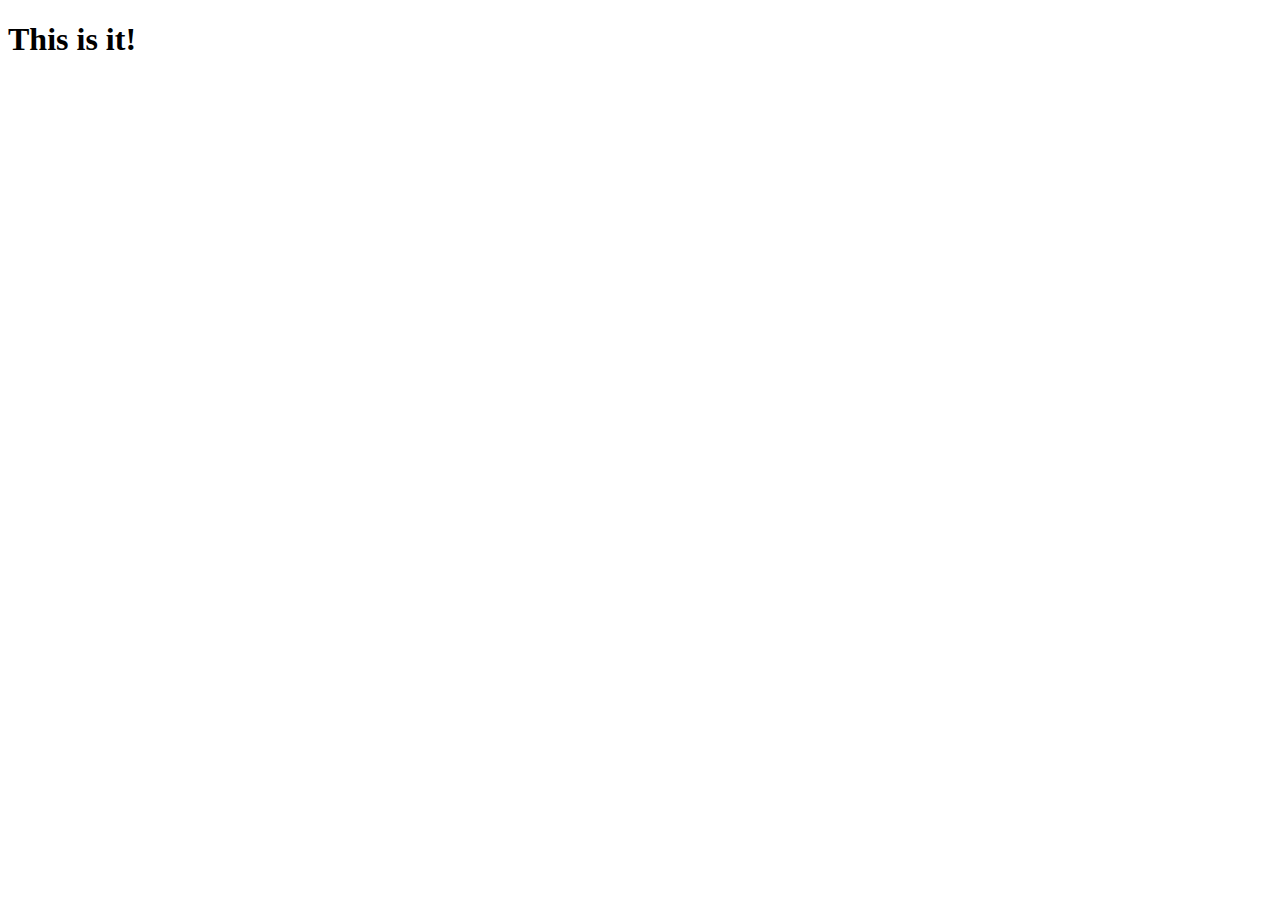
==== index.html @ 682a0ee2 "hello" ====
<!DOCTYPE html>
<html lang="en">
<head>
    <meta charset="UTF-8">
    <meta name="viewport" content="width=device-width, initial-scale=1.0">
    <title>Document</title>
</head>
<body>
  <h1>This is it!</h1>  
</body>
</html>
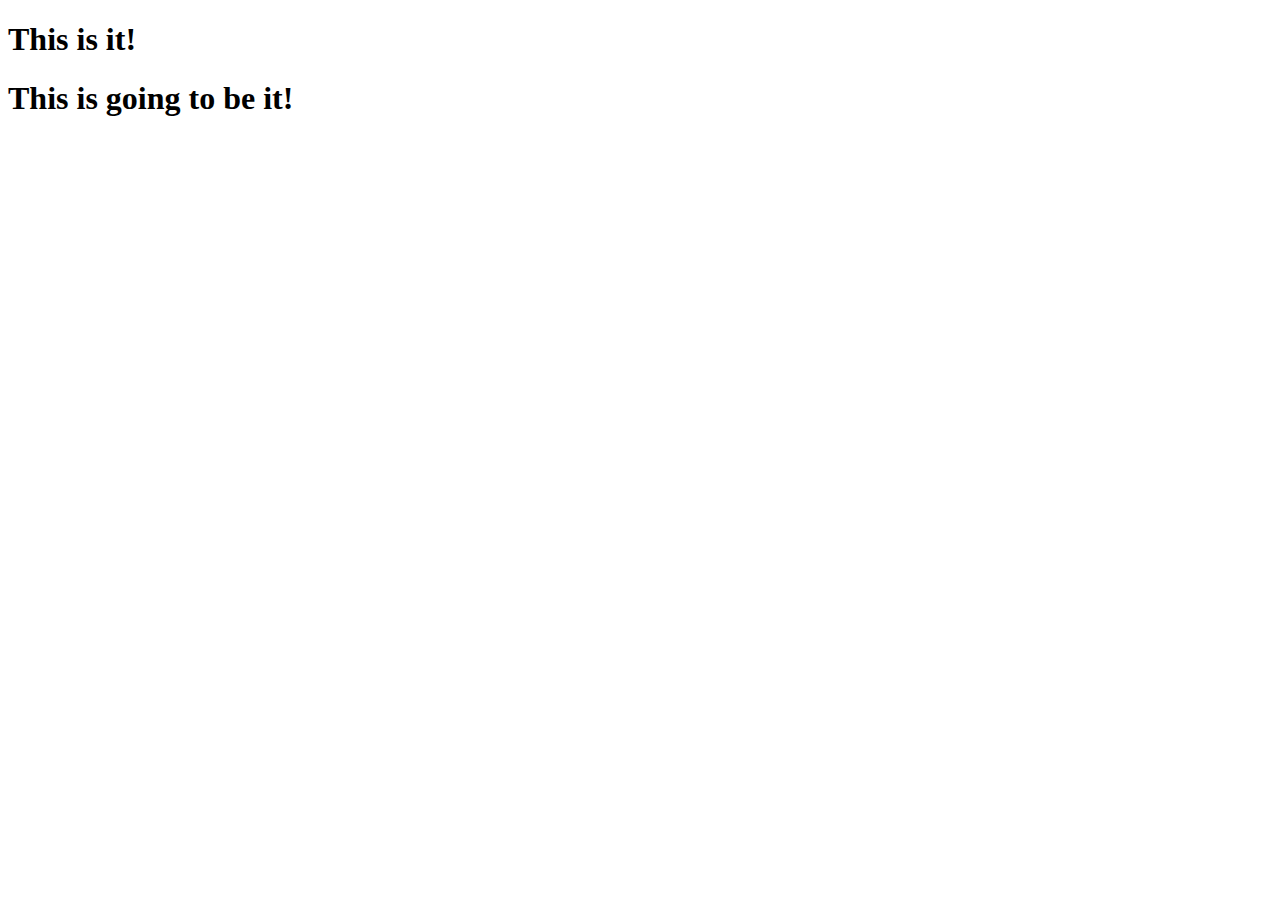
==== commit 0161ba55: "hello again" ====
--- a/index.html
+++ b/index.html
@@ -7,5 +7,6 @@
 </head>
 <body>
   <h1>This is it!</h1>  
+  <h1>This is going to be it!</h1>  
 </body>
 </html>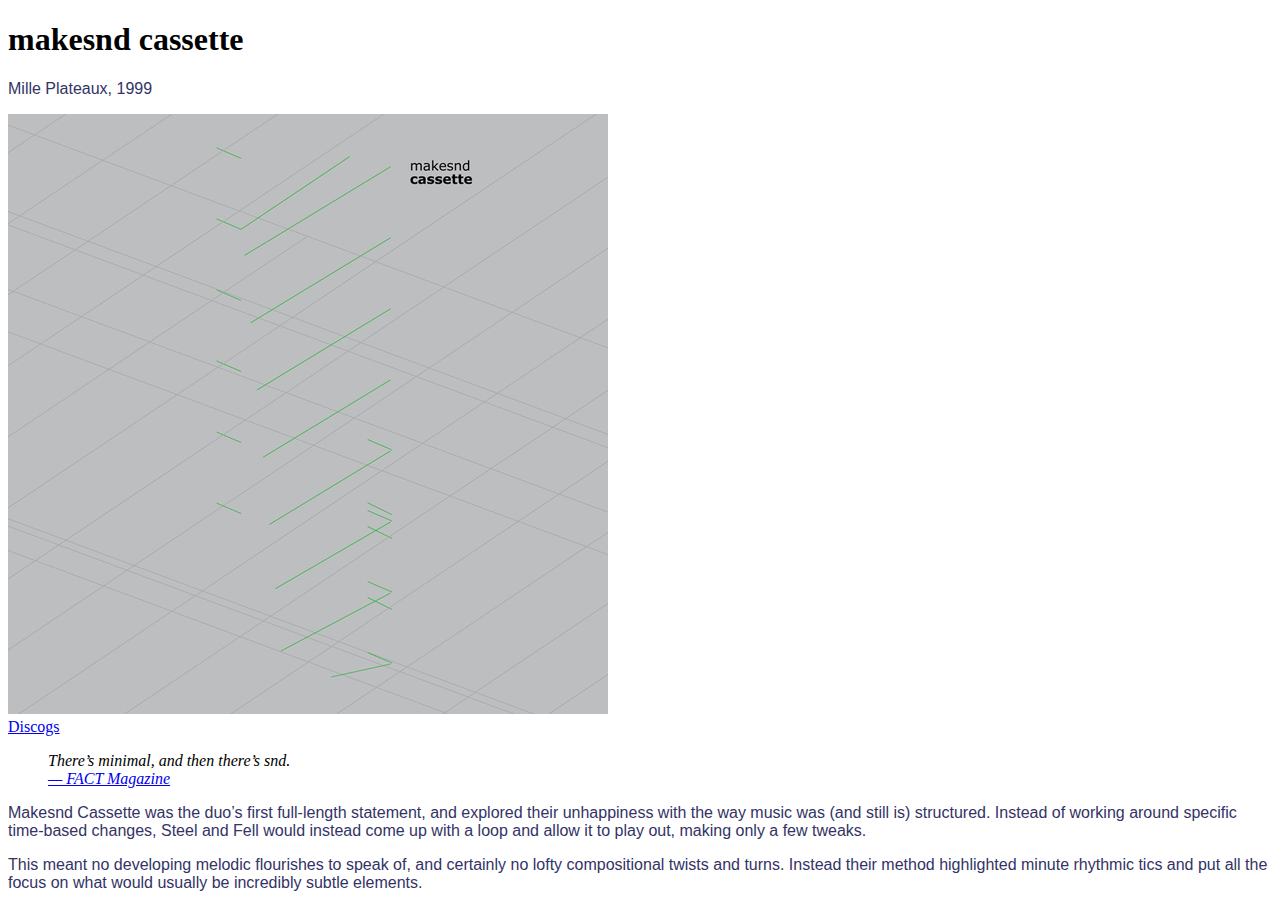
==== commit 3167d22d: "image and text, super basic layout" ====
--- a/index.html
+++ b/index.html
@@ -1,12 +1,37 @@
 <!DOCTYPE html>
 <html lang="en">
-<head>
+   <head>
     <meta charset="UTF-8">
     <meta name="viewport" content="width=device-width, initial-scale=1.0">
-    <title>Document</title>
-</head>
-<body>
-  <h1>This is it!</h1>  
-  <h1>This is going to be it!</h1>  
-</body>
+    <title>makesnd</title>
+    <style type="text/css">
+      p { 
+       font-size: 100%; 
+       font-family: Verdana, Arial, Helvetica, sans-serif; 
+       color: #333366;
+      }
+     </style>
+  </head>
+  <body>
+    <h1>makesnd cassette</h1>  
+    <p>Mille Plateaux, 1999</p>
+    <img src="assets/images/mksnd.jpg" alt="'makesnd cassette' cover">
+      <footer>    
+          <a href="https://www.discogs.com/Snd-MakeSND-Cassette/master/84441">Discogs</a>
+      </footer>
+    <blockquote>
+      <i>There’s minimal, and then there’s snd.</i>
+        <footer> 
+          <a 
+            href="https://www.factmag.com/2014/07/08/a-beginners-guide-to-snd"><cite>— FACT Magazine</cite> 
+          </a>  
+        </footer>
+    </blockquote>
+    <p>
+      Makesnd Cassette was the duo’s first full-length statement, and explored their unhappiness with the way music was (and still is) structured. Instead of working around specific time-based changes, Steel and Fell would instead come up with a loop and allow it to play out, making only a few tweaks.
+    </p>
+    <p>
+      This meant no developing melodic flourishes to speak of, and certainly no lofty compositional twists and turns. Instead their method highlighted minute rhythmic tics and put all the focus on what would usually be incredibly subtle elements.
+    </p>
+  </body>
 </html>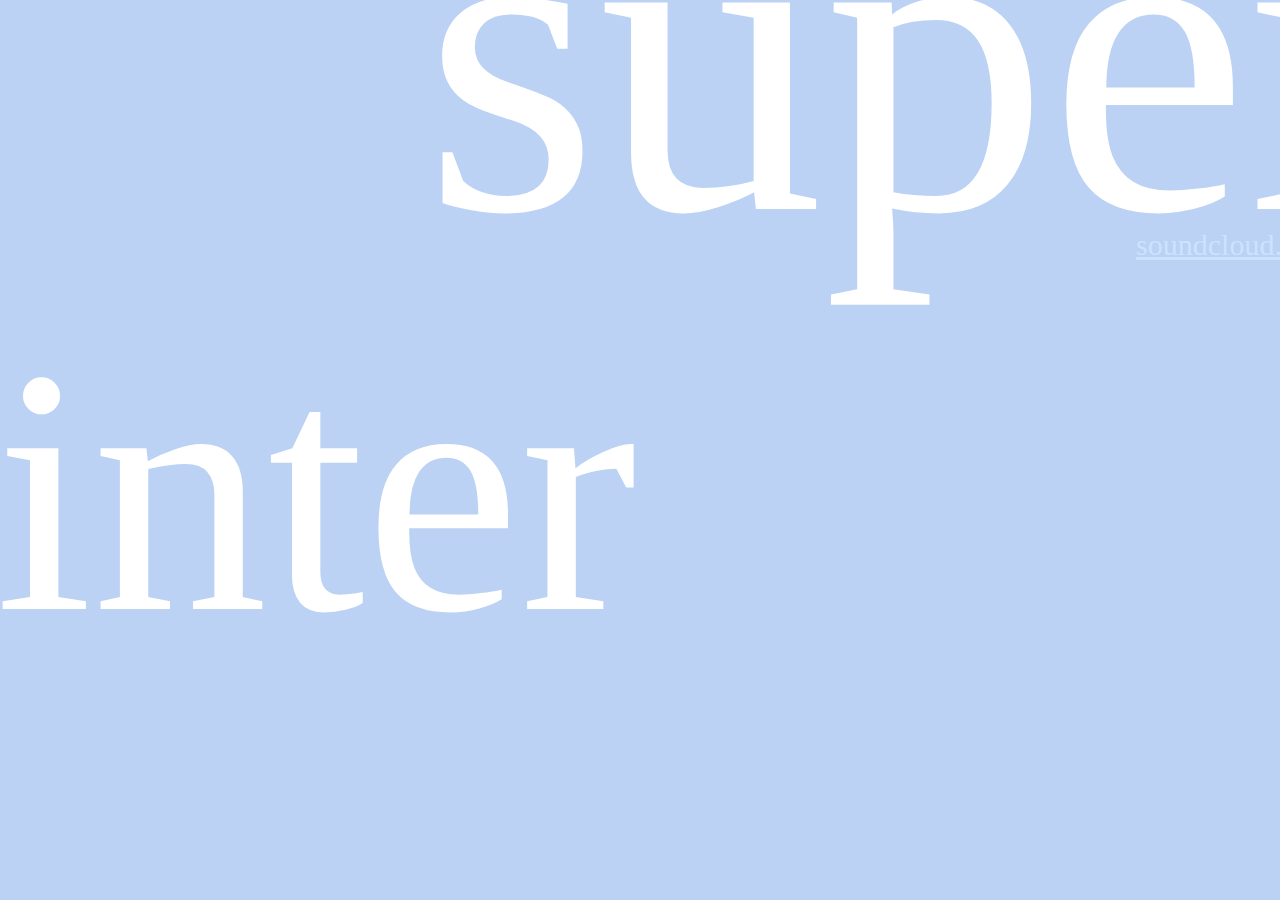
==== commit 1d321479: "added styles and fonts for single page" ====
--- a/index.html
+++ b/index.html
@@ -1,37 +1,14 @@
 <!DOCTYPE html>
 <html lang="en">
-   <head>
-    <meta charset="UTF-8">
-    <meta name="viewport" content="width=device-width, initial-scale=1.0">
-    <title>makesnd</title>
-    <style type="text/css">
-      p { 
-       font-size: 100%; 
-       font-family: Verdana, Arial, Helvetica, sans-serif; 
-       color: #333366;
-      }
-     </style>
-  </head>
-  <body>
-    <h1>makesnd cassette</h1>  
-    <p>Mille Plateaux, 1999</p>
-    <img src="assets/images/mksnd.jpg" alt="'makesnd cassette' cover">
-      <footer>    
-          <a href="https://www.discogs.com/Snd-MakeSND-Cassette/master/84441">Discogs</a>
-      </footer>
-    <blockquote>
-      <i>There’s minimal, and then there’s snd.</i>
-        <footer> 
-          <a 
-            href="https://www.factmag.com/2014/07/08/a-beginners-guide-to-snd"><cite>— FACT Magazine</cite> 
-          </a>  
-        </footer>
-    </blockquote>
-    <p>
-      Makesnd Cassette was the duo’s first full-length statement, and explored their unhappiness with the way music was (and still is) structured. Instead of working around specific time-based changes, Steel and Fell would instead come up with a loop and allow it to play out, making only a few tweaks.
-    </p>
-    <p>
-      This meant no developing melodic flourishes to speak of, and certainly no lofty compositional twists and turns. Instead their method highlighted minute rhythmic tics and put all the focus on what would usually be incredibly subtle elements.
-    </p>
-  </body>
+<head>
+  <meta charset="UTF-8">
+  <meta name="viewport" content="width=device-width, initial-scale=1.0">
+  <title>Document</title>
+  <link rel="stylesheet" href="assets/style-zaglushka.css">
+</head>
+<body>
+  <h1>super</h1>
+  <a class="link" href="https://www.soundcloud.com/yyyvvv">soundcloud.com/yyyvvv</a>
+  <h2>inter</h2>
+</body>
 </html>--- a/assets/style-zaglushka.css
+++ b/assets/style-zaglushka.css
@@ -0,0 +1,71 @@
+@font-face {
+    font-family: 'Neue Montreal';
+    src: url('assets/fonts/NeueMontreal-Regular.woff2') format('woff2'),
+        url('assets/fonts/NeueMontreal-Regular.woff') format('woff');
+    font-weight: normal;
+    font-style: normal;
+    font-display: swap;
+}
+
+@font-face {
+    font-family: 'LED Counter 7';
+    src: url('assets/fonts/LEDCounter7.woff2') format('woff2'),
+        url('assets/fonts/LEDCounter7.woff') format('woff');
+    font-weight: normal;
+    font-style: normal;
+    font-display: swap;
+}
+
+body
+{
+    background-color: #bbd2f4;
+    text-align:center;
+    color: white;
+}
+
+.link {
+    color: #cce3ff;
+    position: absolute;
+    width: 728px;
+    height: 349px;
+    left: 920px;
+    top: 224px;
+    
+    font-family: Neue Montreal;
+    font-style: normal;
+    font-weight: normal;
+    font-size: 30px;
+    line-height: 41px;
+
+}
+h1{
+    position: absolute;
+    width: 1372px;
+    height: 567px;
+    left: 225px;
+    top: -545px;
+    
+    font-family: Neue Montreal;
+    font-style: normal;
+    font-weight: normal;
+    font-size: 450px;
+    line-height: 600px;
+    font-style: normal;
+    font-display: swap;    
+}
+
+h2{
+    position: absolute;
+    width: 972px;
+    height: 482px;
+    left: -170px;
+    top: 0px;
+    
+    font-family: LED Counter 7;
+    font-style: normal;
+    font-weight: normal;
+    font-size: 350px;
+    line-height: 400px;
+    font-style: normal;
+    font-display: swap;
+}
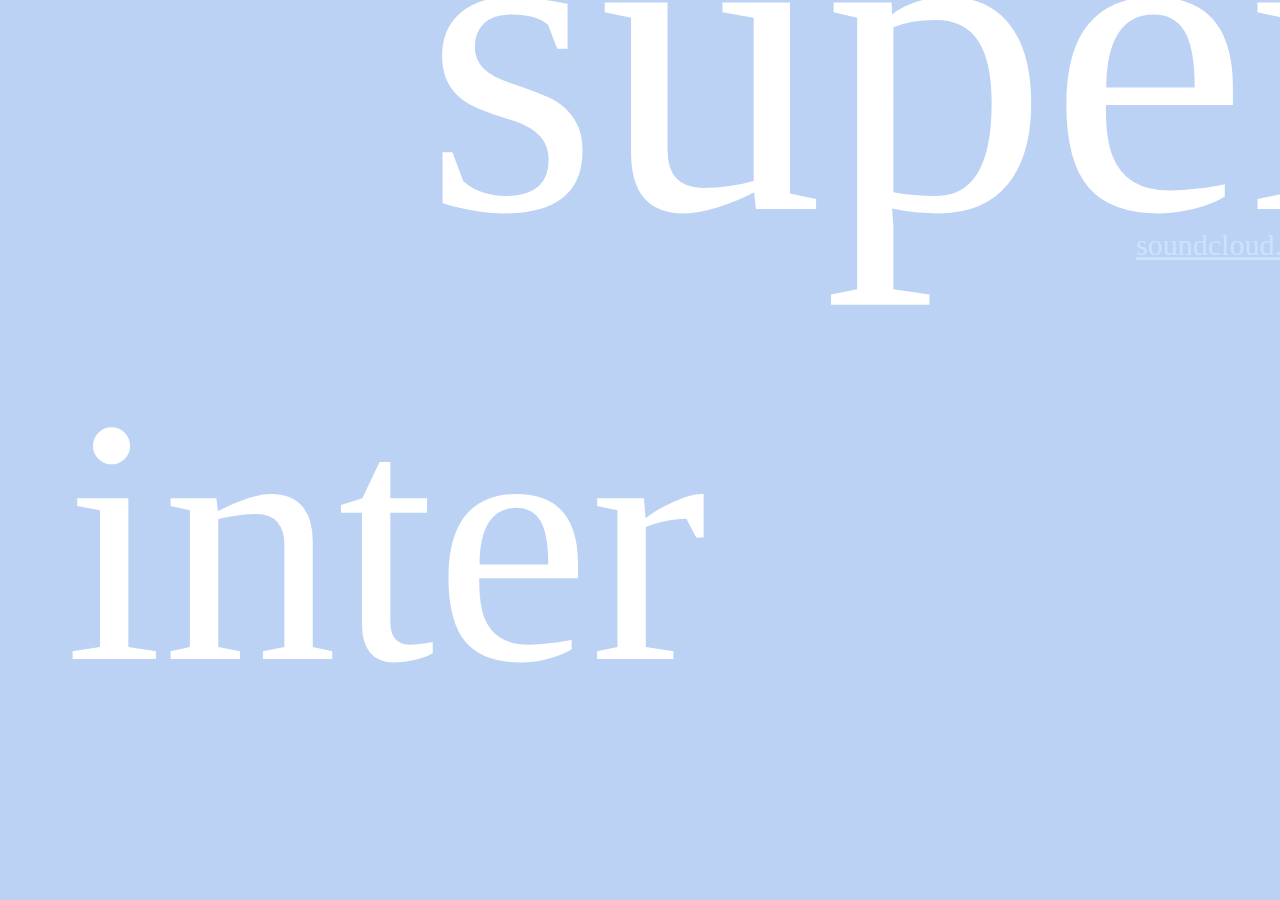
==== commit bf1eba08: "test" ====
--- a/index.html
+++ b/index.html
@@ -10,5 +10,6 @@
   <h1>super</h1>
   <a class="link" href="https://www.soundcloud.com/yyyvvv">soundcloud.com/yyyvvv</a>
   <h2>inter</h2>
+  <!-- test -->
 </body>
 </html>--- a/assets/style-zaglushka.css
+++ b/assets/style-zaglushka.css
@@ -58,10 +58,10 @@
     position: absolute;
     width: 972px;
     height: 482px;
-    left: -170px;
-    top: 0px;
+    left: -100px;
+    top: 50px;
     
-    font-family: LED Counter 7;
+    font-family: LEDCounter7;
     font-style: normal;
     font-weight: normal;
     font-size: 350px;
